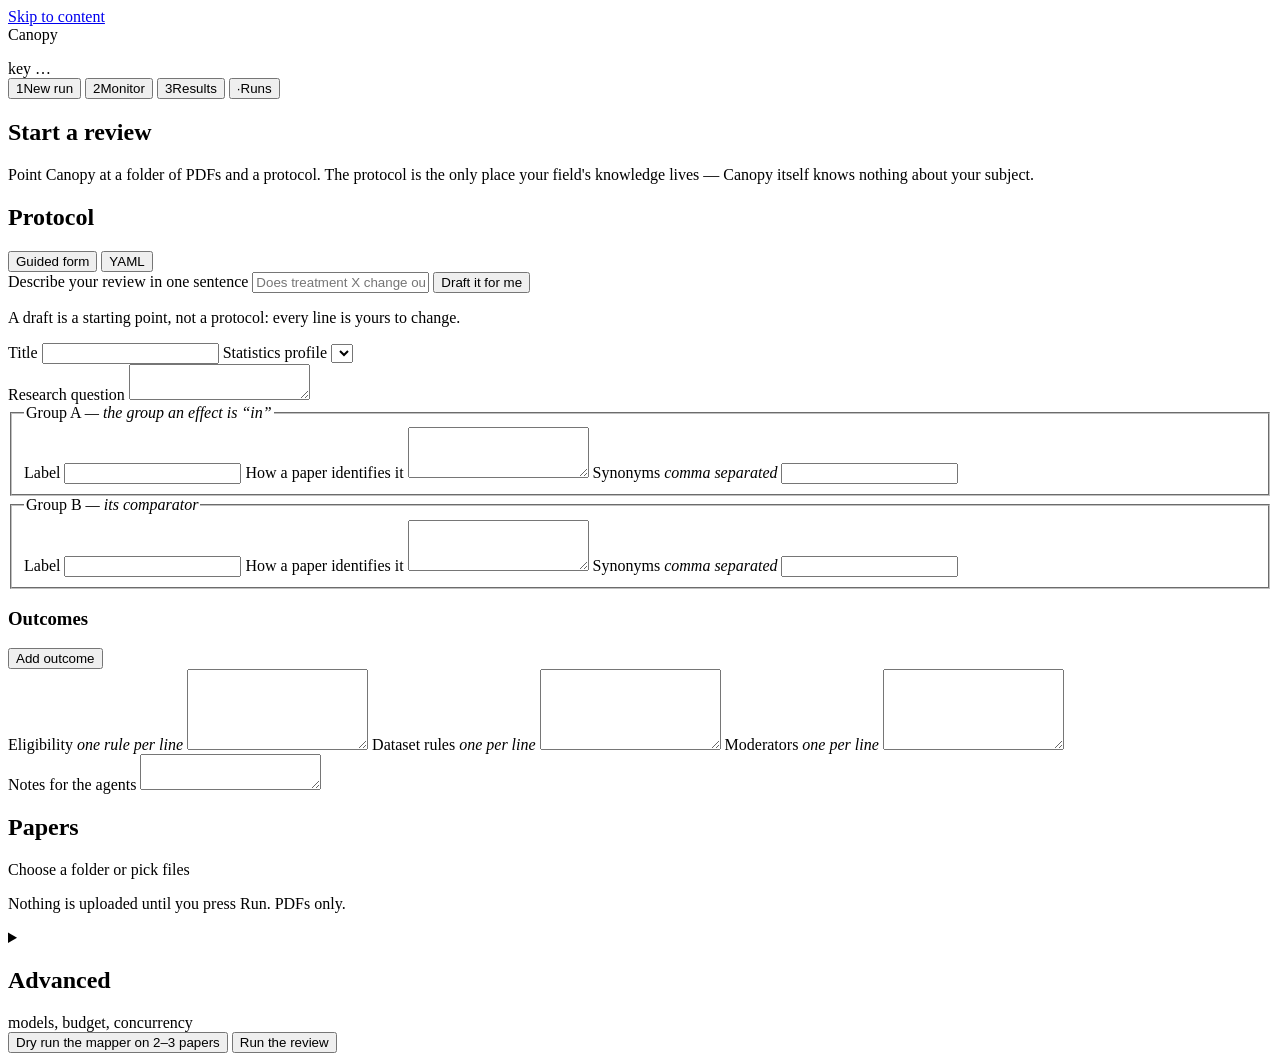
==== canopy/server/static/index.html @ d899b2e8 "questions page: every held cell is an answerable question; answers clear only what they name (ceilin" ====
<!DOCTYPE html>
<html lang="en">
<head>
<meta charset="utf-8">
<meta name="viewport" content="width=device-width, initial-scale=1">
<meta name="color-scheme" content="light dark">
<meta name="referrer" content="no-referrer">
<title>Canopy — agent-verified meta-analysis</title>
<link rel="stylesheet" href="/static/styles.css">
</head>
<body>
<a class="skip" href="#main">Skip to content</a>

<header class="topbar">
  <div class="brand">
    <span class="mark" aria-hidden="true"></span>
    <span class="wordmark">Canopy</span>
  </div>
  <p class="run-title" id="run-title"></p>
  <div class="topbar-right">
    <span class="pill" id="key-pill" title="Loaded from .env; never shown here">key …</span>
    <span class="meter" id="cost-meter" hidden>
      <span class="meter-label">spent</span>
      <span class="meter-value" id="cost-value">$0.00</span>
    </span>
  </div>
</header>

<nav class="steps" id="steps" aria-label="Stages">
  <button type="button" class="step is-current" data-screen="new" aria-current="step">
    <span class="step-n">1</span><span class="step-name">New run</span>
  </button>
  <button type="button" class="step" data-screen="monitor">
    <span class="step-n">2</span><span class="step-name">Monitor</span>
  </button>
  <button type="button" class="step" data-screen="results">
    <span class="step-n">3</span><span class="step-name">Results</span>
  </button>
  <button type="button" class="step" data-screen="runs">
    <span class="step-n">·</span><span class="step-name">Runs</span>
  </button>
</nav>

<main id="main">

  <!-- ───────────────────────────────── 1. new run ───────────────────────────────── -->
  <section id="screen-new" class="screen">
    <div class="lede">
      <h1>Start a review</h1>
      <p>Point Canopy at a folder of PDFs and a protocol. The protocol is the only place your
         field's knowledge lives — Canopy itself knows nothing about your subject.</p>
    </div>

    <form id="run-form" autocomplete="off">
      <section class="card" aria-labelledby="h-protocol">
        <div class="card-head">
          <h2 id="h-protocol">Protocol</h2>
          <div class="seg" role="tablist" aria-label="How to write the protocol">
            <button type="button" class="seg-btn is-on" data-mode="guided" role="tab"
                    aria-selected="true">Guided form</button>
            <button type="button" class="seg-btn" data-mode="yaml" role="tab"
                    aria-selected="false">YAML</button>
          </div>
        </div>

        <div class="draft-row">
          <label class="field grow">
            <span class="label">Describe your review in one sentence</span>
            <input type="text" id="draft-sentence"
                   placeholder="Does treatment X change outcome Y in adults, compared with controls?">
          </label>
          <button type="button" class="btn" id="draft-btn">Draft it for me</button>
        </div>
        <p class="hint" id="draft-note">A draft is a starting point, not a protocol: every line is
           yours to change.</p>

        <div id="guided">
          <div class="grid-2">
            <label class="field"><span class="label">Title</span>
              <input type="text" id="p-title" required></label>
            <label class="field"><span class="label">Statistics profile</span>
              <select id="p-profile"></select></label>
          </div>
          <label class="field"><span class="label">Research question</span>
            <textarea id="p-question" rows="2"></textarea></label>

          <div class="grid-2 groups">
            <fieldset class="sub"><legend>Group A <em>— the group an effect is “in”</em></legend>
              <label class="field"><span class="label">Label</span>
                <input type="text" id="a-label"></label>
              <label class="field"><span class="label">How a paper identifies it</span>
                <textarea id="a-definition" rows="3"></textarea></label>
              <label class="field"><span class="label">Synonyms <em>comma separated</em></span>
                <input type="text" id="a-synonyms"></label>
            </fieldset>
            <fieldset class="sub"><legend>Group B <em>— its comparator</em></legend>
              <label class="field"><span class="label">Label</span>
                <input type="text" id="b-label"></label>
              <label class="field"><span class="label">How a paper identifies it</span>
                <textarea id="b-definition" rows="3"></textarea></label>
              <label class="field"><span class="label">Synonyms <em>comma separated</em></span>
                <input type="text" id="b-synonyms"></label>
            </fieldset>
          </div>

          <div class="stack-head">
            <h3>Outcomes</h3>
            <button type="button" class="btn ghost" id="add-outcome">Add outcome</button>
          </div>
          <div id="outcomes"></div>

          <div class="grid-3 lists">
            <label class="field"><span class="label">Eligibility <em>one rule per line</em></span>
              <textarea id="p-eligibility" rows="5"></textarea></label>
            <label class="field"><span class="label">Dataset rules <em>one per line</em></span>
              <textarea id="p-dataset-rules" rows="5"></textarea></label>
            <label class="field"><span class="label">Moderators <em>one per line</em></span>
              <textarea id="p-moderators" rows="5"></textarea></label>
          </div>
          <label class="field"><span class="label">Notes for the agents</span>
            <textarea id="p-notes" rows="2"></textarea></label>
        </div>

        <div id="yaml-mode" hidden>
          <div class="draft-row">
            <label class="field grow"><span class="label">Start from an example</span>
              <select id="example-picker"></select></label>
          </div>
          <label class="field"><span class="label">Protocol YAML</span>
            <textarea id="p-yaml" rows="18" spellcheck="false" class="mono"></textarea></label>
        </div>
      </section>

      <section class="card" aria-labelledby="h-papers">
        <div class="card-head"><h2 id="h-papers">Papers</h2></div>
        <div class="drop" id="drop">
          <label class="btn">
            Choose a folder
            <input type="file" id="folder-input" webkitdirectory directory multiple hidden>
          </label>
          <label class="btn ghost">
            or pick files
            <input type="file" id="files-input" accept="application/pdf,.pdf" multiple hidden>
          </label>
          <p class="hint" id="files-note">Nothing is uploaded until you press Run. PDFs only.</p>
        </div>
        <ul class="file-list" id="file-list"></ul>
      </section>

      <details class="card advanced">
        <summary><h2>Advanced</h2><span class="hint">models, budget, concurrency</span></summary>
        <div class="grid-3">
          <label class="field"><span class="label">Budget (USD)</span>
            <input type="number" id="o-budget" min="0" step="0.5" placeholder="no cap"></label>
          <label class="field"><span class="label">Max per paper (USD)</span>
            <input type="number" id="o-per-paper" min="0" step="0.5" placeholder="no cap"></label>
          <label class="field"><span class="label">Papers at a time</span>
            <input type="number" id="o-concurrency" min="1" max="16" value="4"></label>
          <label class="field"><span class="label">Only the first N papers</span>
            <input type="number" id="o-max-papers" min="1" placeholder="all"></label>
          <label class="field"><span class="label">Primary model</span>
            <input type="text" id="o-model-primary"></label>
          <label class="field"><span class="label">Secondary model</span>
            <input type="text" id="o-model-secondary"></label>
        </div>
      </details>

      <div class="actions">
        <button type="button" class="btn ghost" id="dry-run-btn">Dry run the mapper on 2–3 papers</button>
        <button type="submit" class="btn primary" id="run-btn">Run the review</button>
      </div>
      <p class="hint" id="upload-progress" role="status" aria-live="polite" hidden></p>
      <p class="error" id="form-error" hidden></p>
      <div id="dry-run-out"></div>
    </form>
  </section>

  <!-- ───────────────────────────────── 2. monitor ───────────────────────────────── -->
  <section id="screen-monitor" class="screen" hidden>
    <div class="lede row">
      <div>
        <h1>Run monitor</h1>
        <p id="monitor-sub">Each paper moves through five stages. Nothing is spent twice: a run
           you stop can be resumed.</p>
      </div>
      <button type="button" class="btn danger" id="cancel-btn">Stop the run</button>
    </div>
    <p class="banner" id="monitor-banner" hidden></p>
    <div class="grid-stage">
      <div class="card">
        <div class="card-head"><h2>Papers</h2><span class="hint" id="stage-summary"></span></div>
        <div class="table-wrap"><table class="grid" id="stage-grid">
          <thead><tr><th scope="col">paper</th><th scope="col">ingest</th><th scope="col">map</th>
          <th scope="col">extract</th><th scope="col">verify</th><th scope="col">resolve</th>
          <th scope="col">cost</th></tr></thead>
          <tbody></tbody>
        </table></div>
      </div>
      <div class="card">
        <div class="card-head"><h2>Log</h2><span class="hint" id="log-count"></span></div>
        <ol class="log" id="log" aria-live="polite"></ol>
      </div>
    </div>
  </section>

  <!-- ───────────────────────────────── 3. results ───────────────────────────────── -->
  <section id="screen-results" class="screen" hidden>
    <div class="lede row">
      <div><h1 id="results-title">Results</h1><p id="results-sub"></p></div>
      <label class="field inline"><span class="label">Outcome</span>
        <select id="outcome-picker"></select></label>
    </div>

    <div class="headline card" id="pooled-card"></div>

    <div class="tabs" role="tablist" aria-label="Results views">
      <button type="button" class="tab is-on" data-tab="forest" role="tab" id="tab-forest"
              aria-controls="pane-forest" aria-selected="true">Forest</button>
      <button type="button" class="tab" data-tab="table" role="tab" id="tab-table"
              aria-controls="pane-table" aria-selected="false">Extraction table</button>
      <button type="button" class="tab" data-tab="questions" role="tab" id="tab-questions"
              aria-controls="pane-questions" aria-selected="false">Questions
        <span class="count" id="questions-count" hidden></span></button>
      <button type="button" class="tab" data-tab="flags" role="tab" id="tab-flags"
              aria-controls="pane-flags" aria-selected="false">Flags</button>
      <button type="button" class="tab" data-tab="figures" role="tab" id="tab-figures"
              aria-controls="pane-figures" aria-selected="false">Figures</button>
      <button type="button" class="tab" data-tab="downloads" role="tab" id="tab-downloads"
              aria-controls="pane-downloads" aria-selected="false">Downloads</button>
    </div>

    <div class="card pane" id="pane-forest" role="tabpanel" tabindex="0"
         aria-labelledby="tab-forest">
      <div class="forest-holder" id="forest"></div>
      <p class="hint">Hover a row for its numbers; click it for the evidence behind them.</p>
    </div>

    <div class="card pane" id="pane-table" role="tabpanel" tabindex="0"
         aria-labelledby="tab-table" hidden>
      <div class="filters">
        <label class="field inline"><span class="label">Route</span>
          <select id="filter-route"></select></label>
        <label class="field inline"><span class="label">Confidence</span>
          <select id="filter-confidence"></select></label>
        <label class="field inline grow"><span class="label">Search</span>
          <input type="search" id="filter-text" placeholder="author, dataset, quote…"></label>
      </div>
      <div class="table-wrap"><table class="grid" id="extraction"><thead></thead><tbody></tbody></table></div>
    </div>

    <div class="card pane" id="pane-questions" role="tabpanel" tabindex="0"
         aria-labelledby="tab-questions" hidden>
      <div class="card-head">
        <p class="hint">Each held cell as one question: the picture the tool read, the answers it
           is choosing between, and why it could not decide. Every answer on offer changes the
           cell — a question whose answers could not is not asked. Answering writes a recorded
           override and re-pools the forest plot; a cell held for two reasons stays held until
           both are answered. The questions the map could not settle are here too — which
           measure an outcome carries, and whether a dataset only one mapping agent proposed is
           in the review. Nothing was read for those, so their answers are applied by the next
           <code>--resume</code>.</p>
      </div>
      <div id="questions"></div>
    </div>

    <div class="card pane" id="pane-flags" role="tabpanel" tabindex="0"
         aria-labelledby="tab-flags" hidden>
      <div class="card-head">
        <p class="hint">Sorted by how far the pooled estimate would move if the value changed —
           the top of this list is where an hour of your time is worth most.</p>
        <button type="button" class="btn small" id="repool-btn">Re-pool</button>
      </div>
      <div id="flags"></div>
    </div>

    <div class="card pane" id="pane-figures" role="tabpanel" tabindex="0"
         aria-labelledby="tab-figures" hidden><div class="thumbs" id="figures"></div></div>
    <div class="card pane" id="pane-downloads" role="tabpanel" tabindex="0"
         aria-labelledby="tab-downloads" hidden><ul class="downloads" id="downloads"></ul></div>
  </section>

  <!-- ───────────────────────────────── runs ───────────────────────────────── -->
  <section id="screen-runs" class="screen" hidden>
    <div class="lede"><h1>Runs on this machine</h1>
      <p>Every run is a directory. Open one to read its results, or start a new review.</p></div>
    <div class="card"><ul class="run-list" id="run-list"></ul></div>
  </section>

</main>

<!-- ───────────────────────────────── evidence drawer ───────────────────────────────── -->
<aside id="drawer" class="drawer" hidden aria-labelledby="drawer-title" role="dialog" aria-modal="false">
  <div class="drawer-head">
    <h2 id="drawer-title">Evidence</h2>
    <button type="button" class="icon-btn" id="drawer-close" aria-label="Close the evidence drawer">✕</button>
  </div>
  <div class="drawer-body" id="drawer-body"></div>
</aside>
<div class="scrim" id="scrim" hidden></div>

<div class="toast" id="toast" hidden role="status"></div>
<script src="/static/app.js"></script>
</body>
</html>
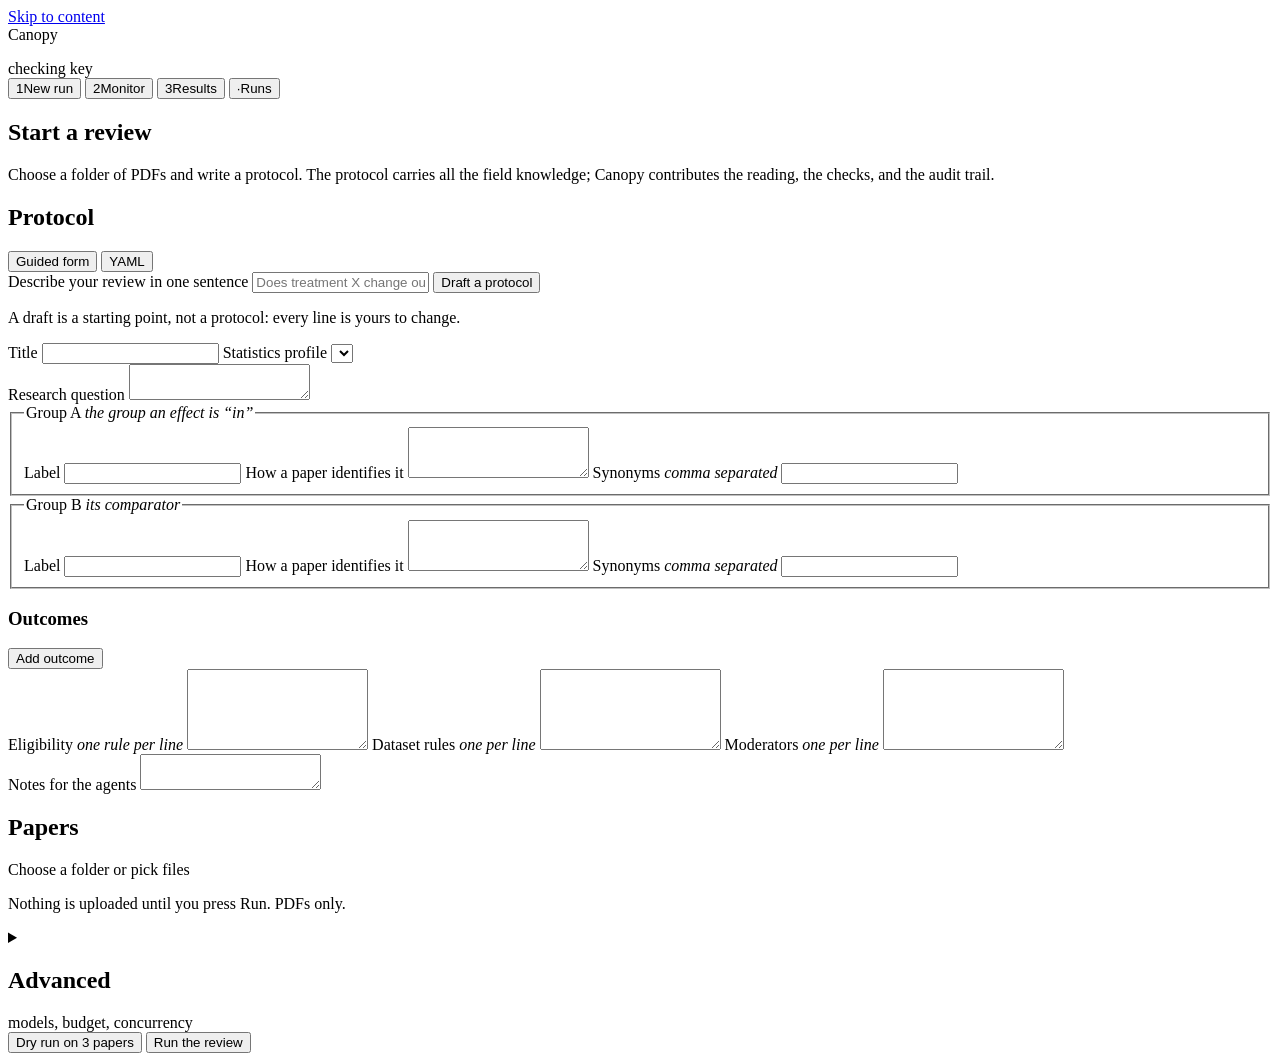
==== commit af487be1: "the site dresses like the instrument it is — the Offprint redesign A design panel (design lead, rese" ====
--- a/canopy/server/static/index.html
+++ b/canopy/server/static/index.html
@@ -18,9 +18,9 @@
   </div>
   <p class="run-title" id="run-title"></p>
   <div class="topbar-right">
-    <span class="pill" id="key-pill" title="Loaded from .env; never shown here">key …</span>
+    <span class="pill" id="key-pill" title="Loaded from .env; never shown here">checking key</span>
     <span class="meter" id="cost-meter" hidden>
-      <span class="meter-label">spent</span>
+      <span class="meter-label">Spent</span>
       <span class="meter-value" id="cost-value">$0.00</span>
     </span>
   </div>
@@ -47,8 +47,8 @@
   <section id="screen-new" class="screen">
     <div class="lede">
       <h1>Start a review</h1>
-      <p>Point Canopy at a folder of PDFs and a protocol. The protocol is the only place your
-         field's knowledge lives — Canopy itself knows nothing about your subject.</p>
+      <p>Choose a folder of PDFs and write a protocol. The protocol carries all the field
+         knowledge; Canopy contributes the reading, the checks, and the audit trail.</p>
     </div>
 
     <form id="run-form" autocomplete="off">
@@ -69,7 +69,7 @@
             <input type="text" id="draft-sentence"
                    placeholder="Does treatment X change outcome Y in adults, compared with controls?">
           </label>
-          <button type="button" class="btn" id="draft-btn">Draft it for me</button>
+          <button type="button" class="btn" id="draft-btn">Draft a protocol</button>
         </div>
         <p class="hint" id="draft-note">A draft is a starting point, not a protocol: every line is
            yours to change.</p>
@@ -85,7 +85,7 @@
             <textarea id="p-question" rows="2"></textarea></label>
 
           <div class="grid-2 groups">
-            <fieldset class="sub"><legend>Group A <em>— the group an effect is “in”</em></legend>
+            <fieldset class="sub"><legend>Group A <em>the group an effect is “in”</em></legend>
               <label class="field"><span class="label">Label</span>
                 <input type="text" id="a-label"></label>
               <label class="field"><span class="label">How a paper identifies it</span>
@@ -93,7 +93,7 @@
               <label class="field"><span class="label">Synonyms <em>comma separated</em></span>
                 <input type="text" id="a-synonyms"></label>
             </fieldset>
-            <fieldset class="sub"><legend>Group B <em>— its comparator</em></legend>
+            <fieldset class="sub"><legend>Group B <em>its comparator</em></legend>
               <label class="field"><span class="label">Label</span>
                 <input type="text" id="b-label"></label>
               <label class="field"><span class="label">How a paper identifies it</span>
@@ -166,7 +166,7 @@
       </details>
 
       <div class="actions">
-        <button type="button" class="btn ghost" id="dry-run-btn">Dry run the mapper on 2–3 papers</button>
+        <button type="button" class="btn" id="dry-run-btn">Dry run on 3 papers</button>
         <button type="submit" class="btn primary" id="run-btn">Run the review</button>
       </div>
       <p class="hint" id="upload-progress" role="status" aria-live="polite" hidden></p>
@@ -180,8 +180,8 @@
     <div class="lede row">
       <div>
         <h1>Run monitor</h1>
-        <p id="monitor-sub">Each paper moves through five stages. Nothing is spent twice: a run
-           you stop can be resumed.</p>
+        <p id="monitor-sub">Each paper moves through five stages. A stopped run resumes where it
+           left off, and finished work is never paid for twice.</p>
       </div>
       <button type="button" class="btn danger" id="cancel-btn">Stop the run</button>
     </div>
@@ -211,7 +211,21 @@
         <select id="outcome-picker"></select></label>
     </div>
 
+    <!-- DECISION A: one headline at a time. The primary analysis is what this page shows unless
+         a reviewer asks for the other line, and the choice is remembered per run for this tab
+         only — a link someone shares opens on the primary analysis. -->
+    <div class="line-row">
+      <div class="seg" id="line-toggle" role="group" aria-label="Which analysis line to show">
+        <button type="button" class="line-btn is-on" data-line="strict"
+                aria-pressed="true">Strict</button>
+        <button type="button" class="line-btn" data-line="best_guess"
+                aria-pressed="false">Best guess</button>
+      </div>
+      <p class="hint" id="line-note"></p>
+    </div>
+
     <div class="headline card" id="pooled-card"></div>
+    <div class="card conclusion-card" id="conclusion-card" hidden></div>
 
     <div class="tabs" role="tablist" aria-label="Results views">
       <button type="button" class="tab is-on" data-tab="forest" role="tab" id="tab-forest"
@@ -251,14 +265,10 @@
     <div class="card pane" id="pane-questions" role="tabpanel" tabindex="0"
          aria-labelledby="tab-questions" hidden>
       <div class="card-head">
-        <p class="hint">Each held cell as one question: the picture the tool read, the answers it
-           is choosing between, and why it could not decide. Every answer on offer changes the
-           cell — a question whose answers could not is not asked. Answering writes a recorded
-           override and re-pools the forest plot; a cell held for two reasons stays held until
-           both are answered. The questions the map could not settle are here too — which
-           measure an outcome carries, and whether a dataset only one mapping agent proposed is
-           in the review. Nothing was read for those, so their answers are applied by the next
-           <code>--resume</code>.</p>
+        <p class="hint">Each open question shows the page Canopy read, the answers it weighed,
+           and why it could not decide. Answering records an override and re-pools the plot.
+           Questions from the mapping stage are applied on the next resume, since those pages
+           have not been read yet.</p>
       </div>
       <div id="questions"></div>
     </div>
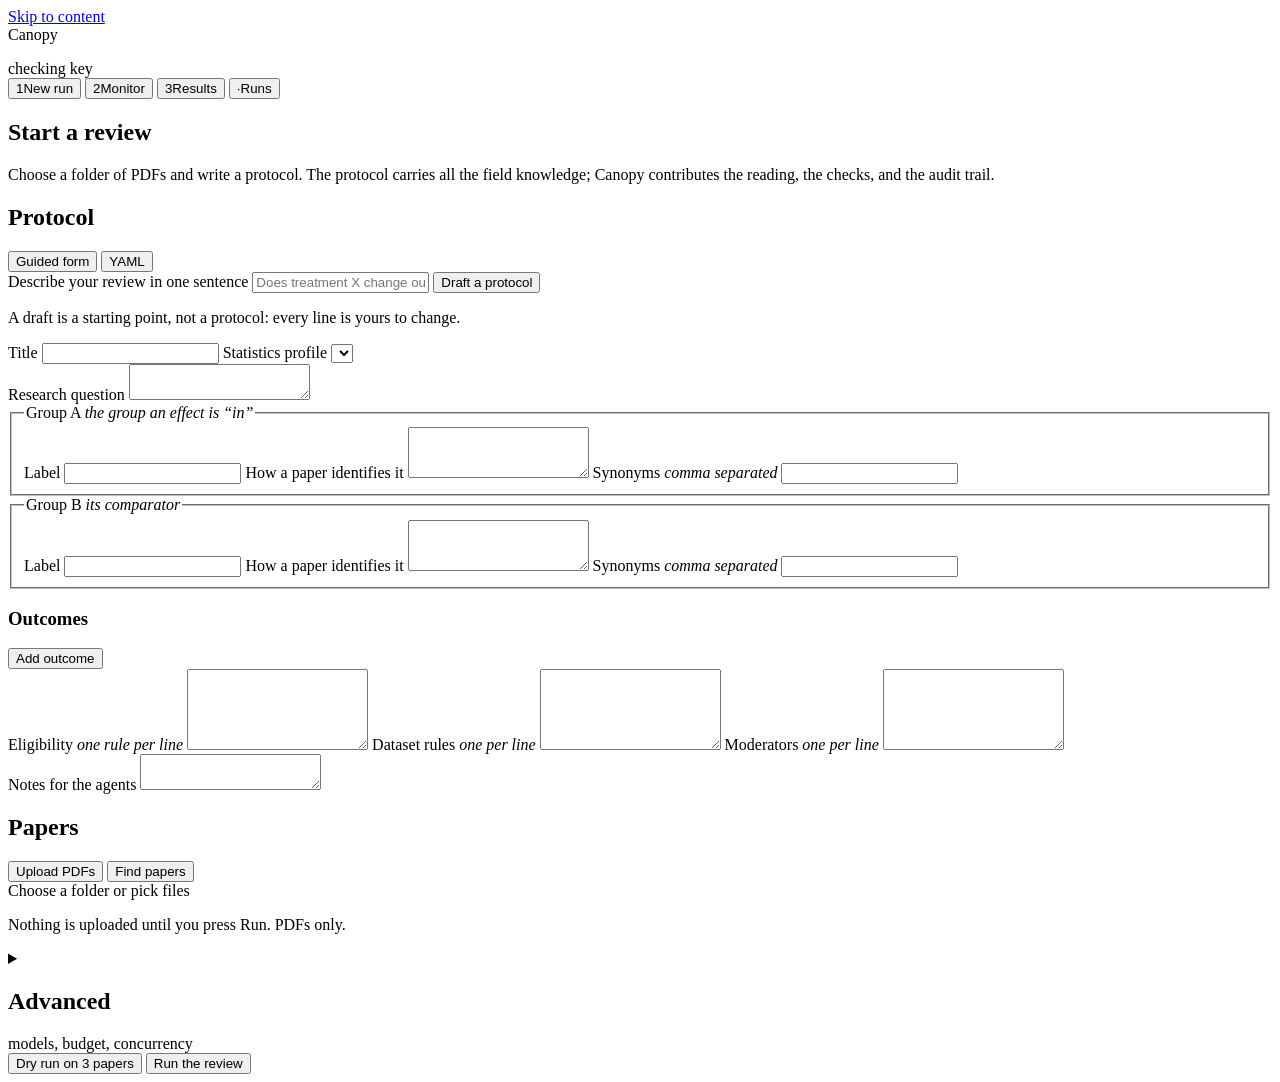
==== commit bd93a452: "the page can ask a question instead of holding a folder A quiet 'Upload PDFs | Find papers' toggle i" ====
--- a/canopy/server/static/index.html
+++ b/canopy/server/static/index.html
@@ -29,6 +29,10 @@
 <nav class="steps" id="steps" aria-label="Stages">
   <button type="button" class="step is-current" data-screen="new" aria-current="step">
     <span class="step-n">1</span><span class="step-name">New run</span>
+  </button>
+  <!-- only a search puts this step on the bar: a page nobody searched from never shows it -->
+  <button type="button" class="step" data-screen="search" id="step-search" hidden>
+    <span class="step-n">·</span><span class="step-name">Paper search</span>
   </button>
   <button type="button" class="step" data-screen="monitor">
     <span class="step-n">2</span><span class="step-name">Monitor</span>
@@ -132,7 +136,17 @@
       </section>
 
       <section class="card" aria-labelledby="h-papers">
-        <div class="card-head"><h2 id="h-papers">Papers</h2></div>
+        <div class="card-head">
+          <h2 id="h-papers">Papers</h2>
+          <!-- the same shell the results line toggle uses, and deliberately NOT `.seg-btn`:
+               that class has a global handler that switches the protocol editor. -->
+          <div class="seg" id="source-toggle" role="group" aria-label="Where the papers come from">
+            <button type="button" class="src-btn is-on" data-source="upload"
+                    aria-pressed="true">Upload PDFs</button>
+            <button type="button" class="src-btn" data-source="find"
+                    aria-pressed="false">Find papers</button>
+          </div>
+        </div>
         <div class="drop" id="drop">
           <label class="btn">
             Choose a folder
@@ -145,6 +159,21 @@
           <p class="hint" id="files-note">Nothing is uploaded until you press Run. PDFs only.</p>
         </div>
         <ul class="file-list" id="file-list"></ul>
+
+        <!-- ships hidden: the page a user loads is the page they had before this existed -->
+        <div class="drop find-panel" id="find-panel" hidden>
+          <p class="hint" id="find-note">Canopy will ask open scholarly indexes for papers that
+             answer the sentence above, read each title and abstract against it, and fetch the ones
+             that are open access. Papers behind a paywall are listed with their links, so you can
+             upload the ones you have. Nothing starts a review until you say so.</p>
+          <div class="grid-2">
+            <label class="field"><span class="label">Most it may spend (USD)</span>
+              <input type="number" id="f-max-usd" min="0" step="0.25"></label>
+            <label class="field"><span class="label">Abstracts to read at most</span>
+              <input type="number" id="f-max-screened" min="1" step="10"></label>
+          </div>
+          <p class="hint" id="find-key-note" hidden></p>
+        </div>
       </section>
 
       <details class="card advanced">
@@ -168,11 +197,120 @@
       <div class="actions">
         <button type="button" class="btn" id="dry-run-btn">Dry run on 3 papers</button>
         <button type="submit" class="btn primary" id="run-btn">Run the review</button>
+        <button type="button" class="btn primary" id="find-btn" hidden>Find papers</button>
       </div>
       <p class="hint" id="upload-progress" role="status" aria-live="polite" hidden></p>
       <p class="error" id="form-error" hidden></p>
       <div id="dry-run-out"></div>
     </form>
+  </section>
+
+  <!-- ───────────────────────────────── paper search ───────────────────────────────── -->
+  <!-- One screen, two states: the ladder while it runs, the lists when it has stopped. Nothing is
+       torn down between them, so the log of what the search did stays readable for ever. -->
+  <section id="screen-search" class="screen" hidden>
+    <div class="lede row">
+      <div>
+        <h1 id="search-title" tabindex="-1">Paper search</h1>
+        <p id="search-sub">Canopy asks open indexes your question, reads each title and abstract
+           against it, and records why every paper is in or out. Only openly licensed copies are
+           downloaded; nothing here is a review until you begin one.</p>
+      </div>
+      <button type="button" class="btn danger" id="search-cancel-btn">Stop the search</button>
+    </div>
+
+    <!-- one sentence per stage, throttled: a counter that speaks on every event is unusable -->
+    <p class="sr-only" id="search-live" role="status" aria-live="polite" aria-atomic="true"></p>
+    <p class="banner" id="search-banner" hidden></p>
+
+    <ol class="phases" id="search-phases" aria-label="Search stages"></ol>
+    <div class="counts" id="search-counts"></div>
+    <p class="flow" id="search-flow"></p>
+
+    <details class="card advanced" id="search-log-card" open>
+      <summary><h2>What the search did</h2><span class="hint" id="search-log-count"></span></summary>
+      <div class="card-head"><h2 id="h-queries">Queries</h2>
+        <span class="hint" id="query-source-note"></span></div>
+      <ul class="cand-list" id="search-queries" aria-labelledby="h-queries"></ul>
+      <div class="card-head"><h2 id="h-sources">Indexes</h2></div>
+      <ul class="cand-list" id="search-sources" aria-labelledby="h-sources"></ul>
+      <div class="card-head"><h2 id="h-log">Log</h2></div>
+      <ol class="log" id="search-log" aria-live="off" aria-labelledby="h-log"></ol>
+    </details>
+
+    <div id="search-results" hidden>
+      <section class="card" aria-labelledby="h-fetched">
+        <div class="card-head"><h2 id="h-fetched">Fetched</h2>
+          <span class="hint" id="fetched-count"></span></div>
+        <p class="hint">Open-access PDFs, already downloaded and readable, plus any you supplied.
+           Untick one to leave it out of the review; it stays on this page with its reason.</p>
+        <ul class="cand-list" id="list-fetched" aria-labelledby="h-fetched"></ul>
+      </section>
+
+      <section class="card" aria-labelledby="h-locked">
+        <div class="card-head"><h2 id="h-locked">Behind a paywall</h2>
+          <span class="hint" id="locked-count"></span></div>
+        <p class="hint">Canopy will not download these. Open one; if you have access, upload the PDF
+           and it joins the review. Skip the rest — the review will say they were unavailable.</p>
+        <ul class="cand-list" id="list-locked" aria-labelledby="h-locked"></ul>
+      </section>
+
+      <section class="card" id="card-wanted" aria-labelledby="h-wanted" hidden>
+        <div class="card-head"><h2 id="h-wanted">Wanted, not answered</h2>
+          <span class="hint" id="wanted-count"></span></div>
+        <p class="hint">The screener wanted these and the search stopped before it tried for an open
+           copy. Nobody checked a publisher, so nobody may call them paywalled — upload one if you
+           have it, or search again.</p>
+        <ul class="cand-list" id="list-wanted" aria-labelledby="h-wanted"></ul>
+      </section>
+
+      <details class="card advanced" id="card-unsure">
+        <summary><h2>Unsure</h2><span class="hint" id="unsure-count"></span></summary>
+        <p class="hint">The screener could not tell from the title and abstract alone. Nothing was
+           decided for you: tick any you want in the review.</p>
+        <ul class="cand-list" id="list-unsure"></ul>
+      </details>
+
+      <details class="card advanced" id="card-excluded">
+        <summary><h2>Excluded</h2><span class="hint" id="excluded-count"></span></summary>
+        <p class="hint">Each one with the reason it was ruled out. Tick any the screener got wrong.</p>
+        <ul class="cand-list" id="list-excluded"></ul>
+      </details>
+
+      <details class="card advanced" id="card-unscreened" hidden>
+        <summary><h2>Not screened</h2><span class="hint" id="unscreened-count"></span></summary>
+        <p class="hint">Nobody read these — there was no model, or the search stopped first. They
+           are listed rather than forgotten.</p>
+        <ul class="cand-list" id="list-unscreened"></ul>
+      </details>
+
+      <section class="card" aria-labelledby="h-extra">
+        <div class="card-head"><h2 id="h-extra">Papers the search missed</h2>
+          <span class="hint" id="extra-count"></span></div>
+        <div class="drop" id="search-drop">
+          <label class="btn">Add PDFs
+            <input type="file" id="search-extra-input" accept="application/pdf,.pdf" multiple
+                   class="sr-only"></label>
+          <p class="hint" id="search-extra-note">Dropped here or picked, they join the review like
+             any other paper. PDFs only.</p>
+        </div>
+        <ul class="cand-list" id="list-extra" aria-labelledby="h-extra"></ul>
+      </section>
+    </div>
+
+    <!-- the options are MIRRORED here, never duplicated: the New-run screen owns those inputs -->
+    <div class="begin-bar" id="begin-bar" hidden>
+      <div class="begin-facts">
+        <p class="hint" id="begin-papers"></p>
+        <p class="hint" id="begin-protocol"></p>
+        <p class="hint" id="begin-options"></p>
+      </div>
+      <div class="actions">
+        <button type="button" class="btn ghost" id="begin-edit-btn">Edit the protocol</button>
+        <button type="button" class="btn ghost" id="search-again-btn">Search again</button>
+        <button type="button" class="btn primary" id="begin-btn">Run the review</button>
+      </div>
+    </div>
   </section>
 
   <!-- ───────────────────────────────── 2. monitor ───────────────────────────────── -->
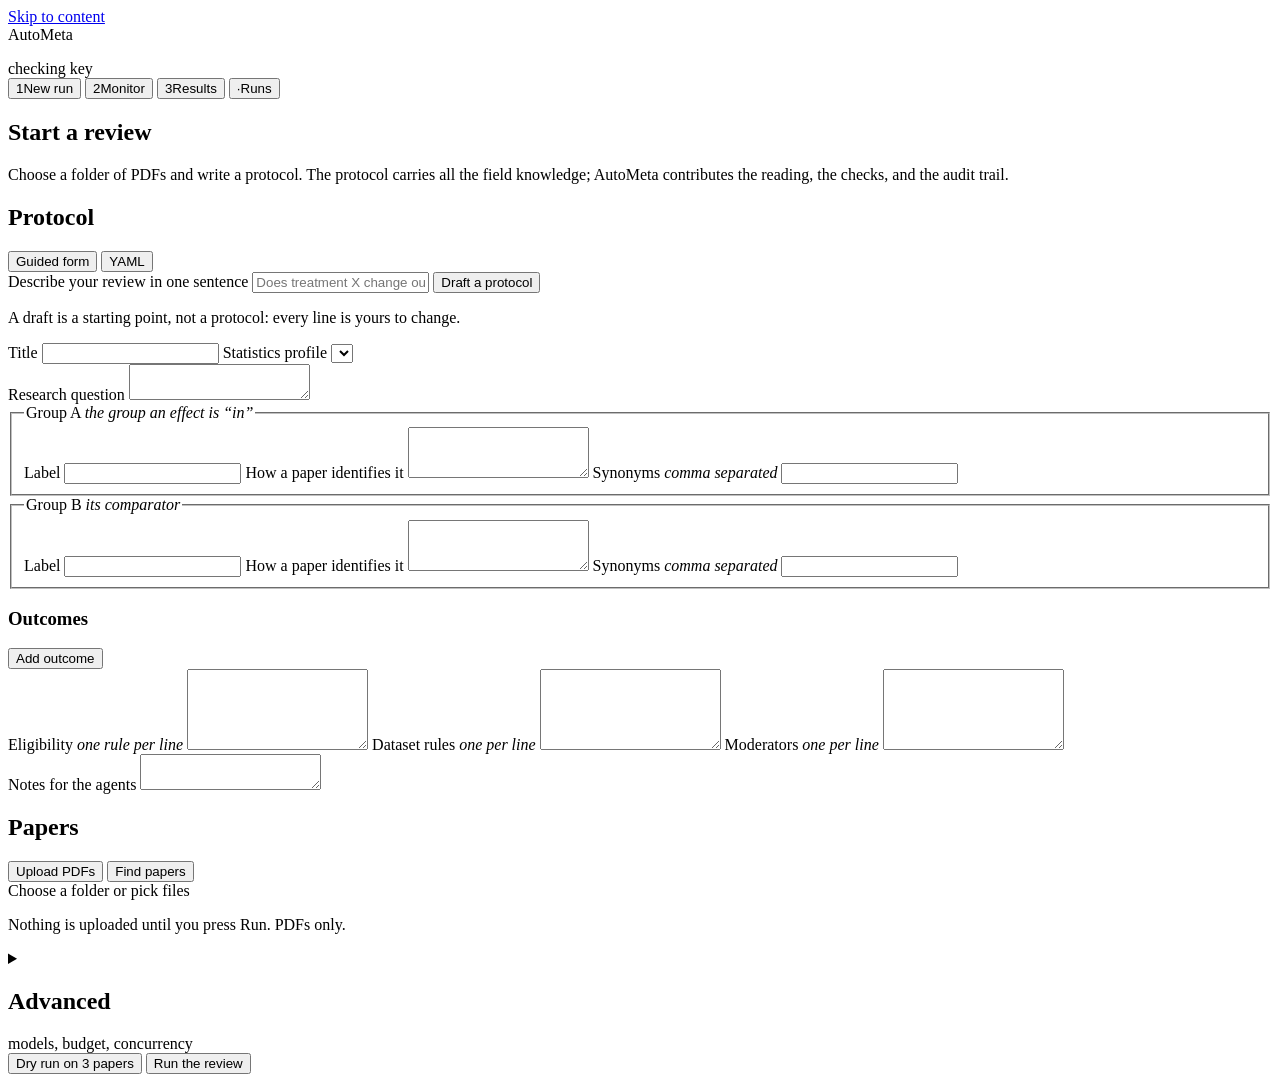
==== commit f1861565: "Best-guess always answers; cross-unit rows refused; UI renamed to AutoMeta The best-guess line now t" ====
--- a/canopy/server/static/index.html
+++ b/canopy/server/static/index.html
@@ -5,7 +5,7 @@
 <meta name="viewport" content="width=device-width, initial-scale=1">
 <meta name="color-scheme" content="light dark">
 <meta name="referrer" content="no-referrer">
-<title>Canopy — agent-verified meta-analysis</title>
+<title>AutoMeta — agent-verified meta-analysis</title>
 <link rel="stylesheet" href="/static/styles.css">
 </head>
 <body>
@@ -14,7 +14,7 @@
 <header class="topbar">
   <div class="brand">
     <span class="mark" aria-hidden="true"></span>
-    <span class="wordmark">Canopy</span>
+    <span class="wordmark">AutoMeta</span>
   </div>
   <p class="run-title" id="run-title"></p>
   <div class="topbar-right">
@@ -52,7 +52,7 @@
     <div class="lede">
       <h1>Start a review</h1>
       <p>Choose a folder of PDFs and write a protocol. The protocol carries all the field
-         knowledge; Canopy contributes the reading, the checks, and the audit trail.</p>
+         knowledge; AutoMeta contributes the reading, the checks, and the audit trail.</p>
     </div>
 
     <form id="run-form" autocomplete="off">
@@ -162,7 +162,7 @@
 
         <!-- ships hidden: the page a user loads is the page they had before this existed -->
         <div class="drop find-panel" id="find-panel" hidden>
-          <p class="hint" id="find-note">Canopy will ask open scholarly indexes for papers that
+          <p class="hint" id="find-note">AutoMeta will ask open scholarly indexes for papers that
              answer the sentence above, read each title and abstract against it, and fetch the ones
              that are open access. Papers behind a paywall are listed with their links, so you can
              upload the ones you have. Nothing starts a review until you say so.</p>
@@ -172,6 +172,13 @@
             <label class="field"><span class="label">Abstracts to read at most</span>
               <input type="number" id="f-max-screened" min="1" step="10"></label>
           </div>
+          <label class="field"><span class="label">Never include these (one DOI or title per
+             line)</span>
+            <textarea id="f-exclude" rows="3" spellcheck="false"></textarea></label>
+          <p class="hint">Your decision, recorded as yours. A paper you name here is never read by
+             a model, never fetched and never charged for — and the search still lists it, saying
+             you excluded it, so the count you publish states what it was told not to find. Write
+             a whole DOI, or a distinctive phrase from the title.</p>
           <p class="hint" id="find-key-note" hidden></p>
         </div>
       </section>
@@ -212,7 +219,7 @@
     <div class="lede row">
       <div>
         <h1 id="search-title" tabindex="-1">Paper search</h1>
-        <p id="search-sub">Canopy asks open indexes your question, reads each title and abstract
+        <p id="search-sub">AutoMeta asks open indexes your question, reads each title and abstract
            against it, and records why every paper is in or out. Only openly licensed copies are
            downloaded; nothing here is a review until you begin one.</p>
       </div>
@@ -250,7 +257,7 @@
       <section class="card" aria-labelledby="h-locked">
         <div class="card-head"><h2 id="h-locked">Behind a paywall</h2>
           <span class="hint" id="locked-count"></span></div>
-        <p class="hint">Canopy will not download these. Open one; if you have access, upload the PDF
+        <p class="hint">AutoMeta will not download these. Open one; if you have access, upload the PDF
            and it joins the review. Skip the rest — the review will say they were unavailable.</p>
         <ul class="cand-list" id="list-locked" aria-labelledby="h-locked"></ul>
       </section>
@@ -403,7 +410,7 @@
     <div class="card pane" id="pane-questions" role="tabpanel" tabindex="0"
          aria-labelledby="tab-questions" hidden>
       <div class="card-head">
-        <p class="hint">Each open question shows the page Canopy read, the answers it weighed,
+        <p class="hint">Each open question shows the page AutoMeta read, the answers it weighed,
            and why it could not decide. Answering records an override and re-pools the plot.
            Questions from the mapping stage are applied on the next resume, since those pages
            have not been read yet.</p>
